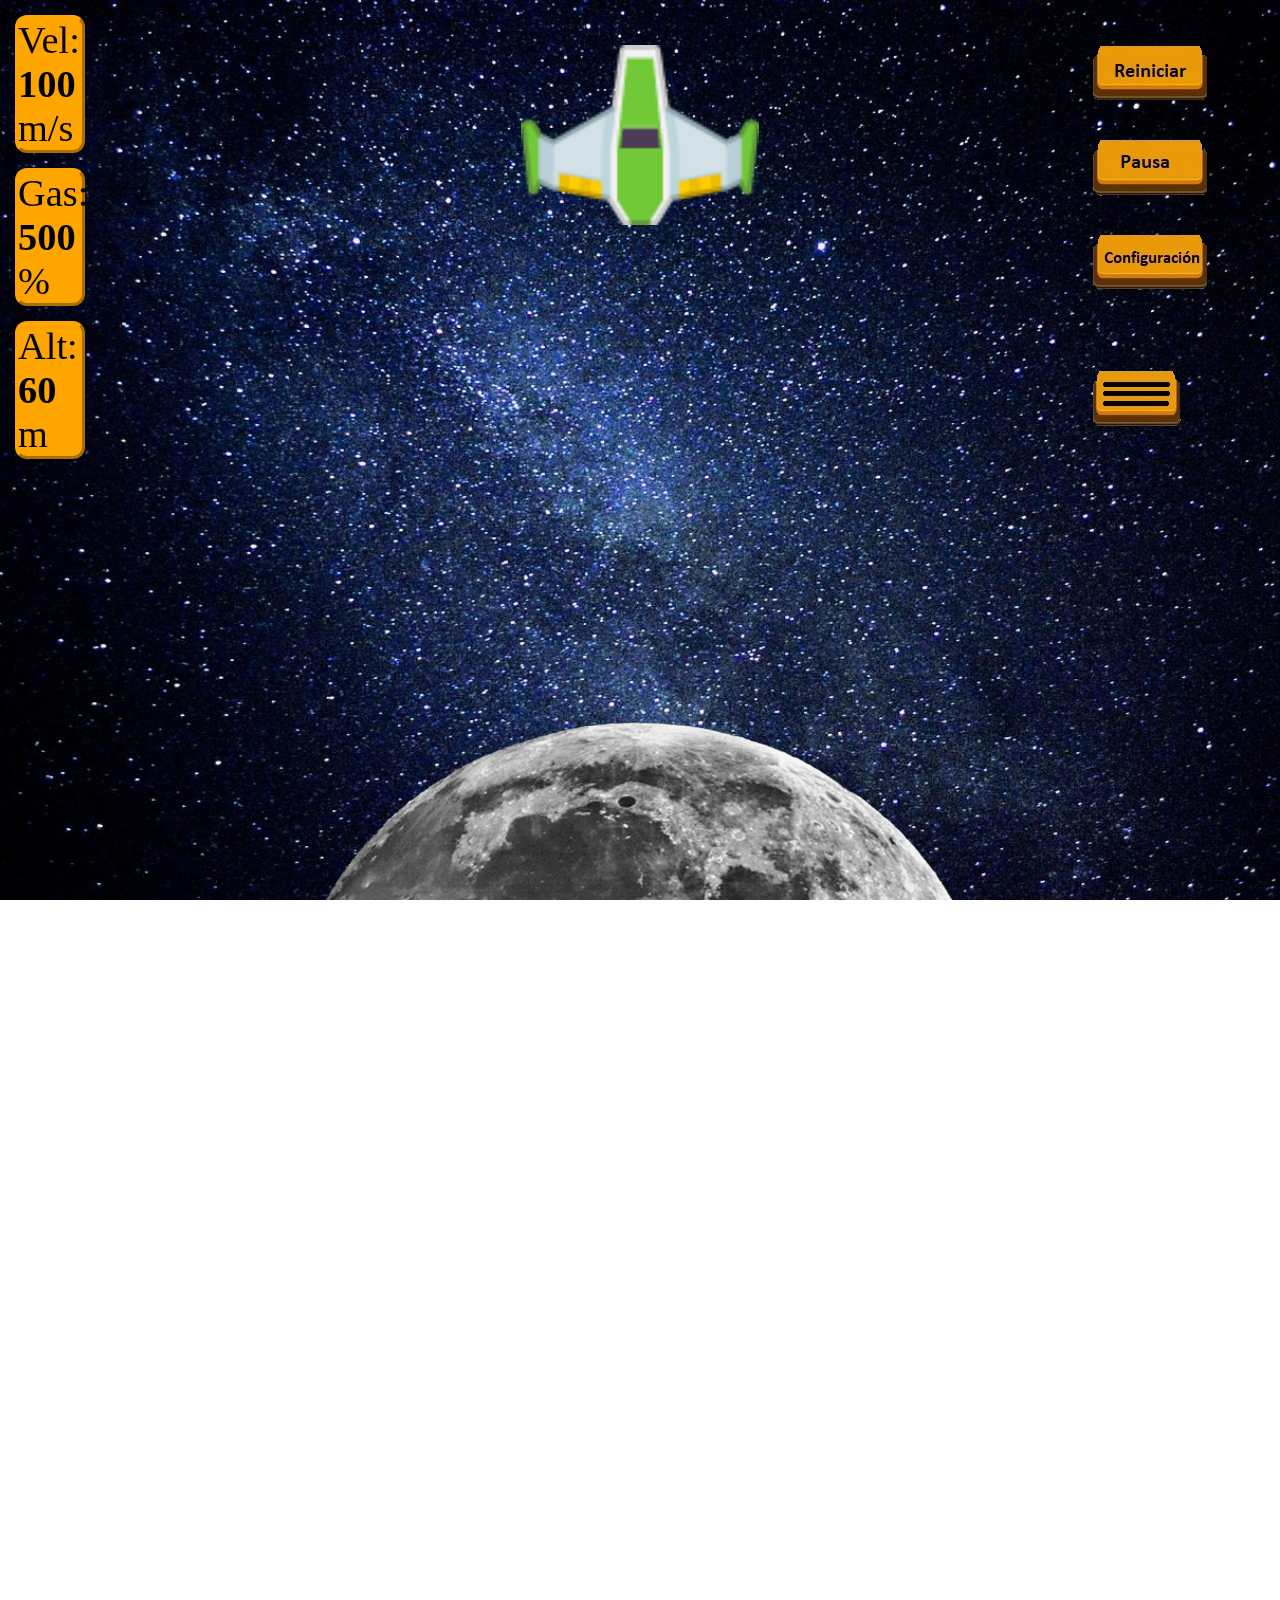
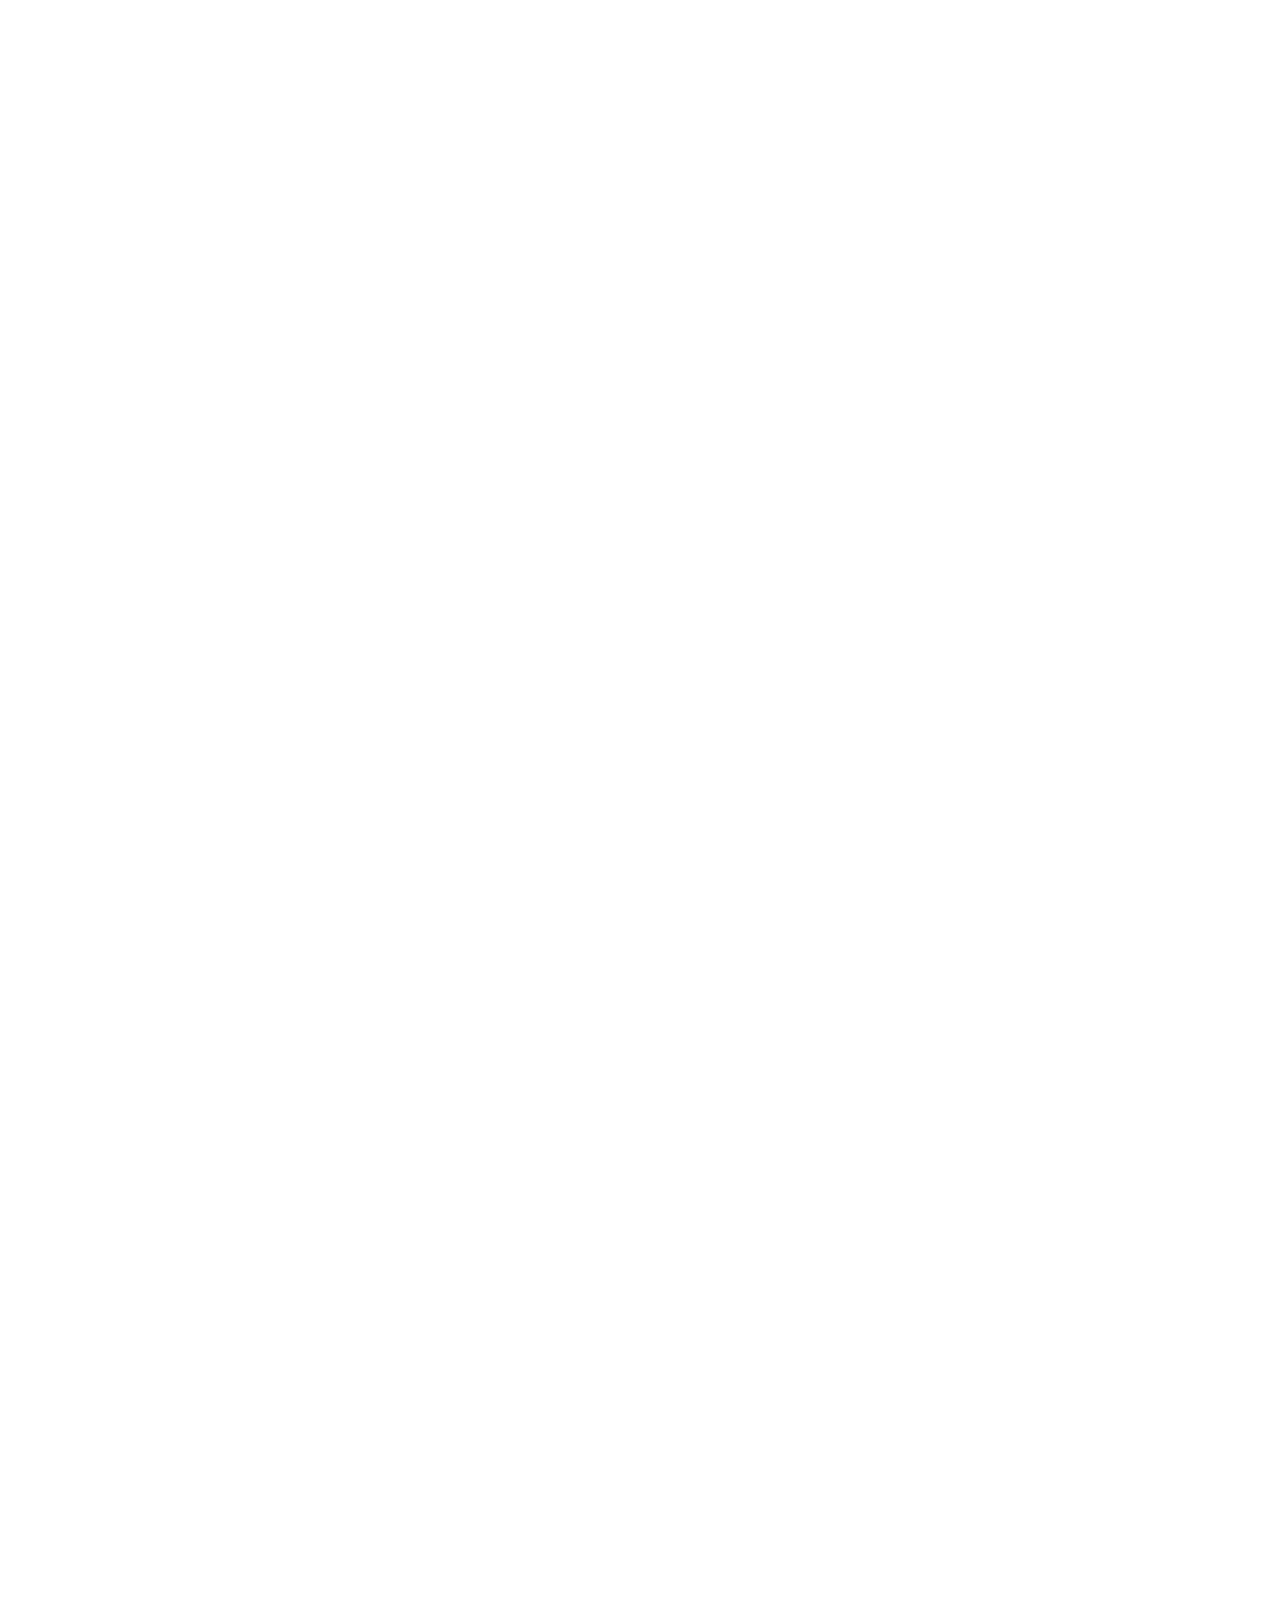
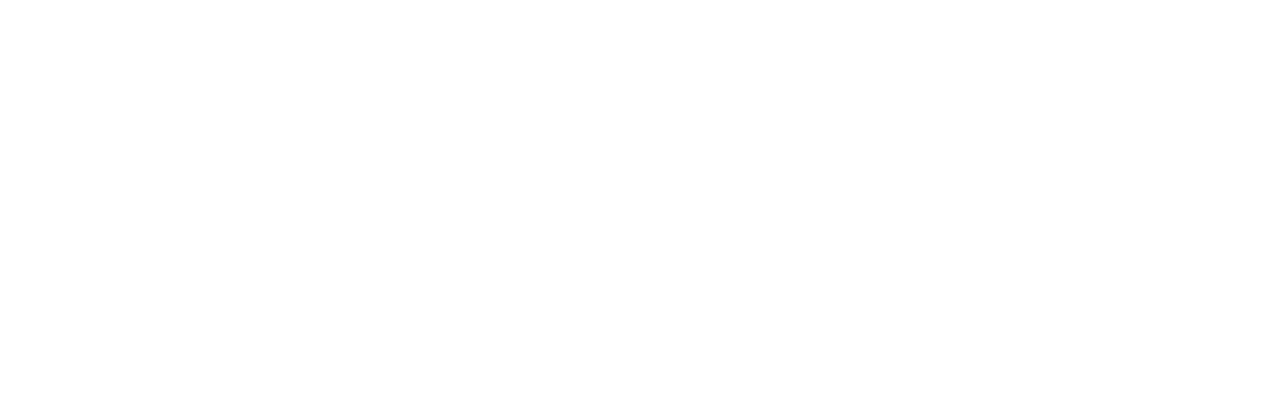
==== index.html @ 9557cb46 "Add files via upload" ====
<!DOCTYPE html>
<html>
<head>
<link href="css/estilo.css" rel="stylesheet" type="text/css">
<meta http-equiv="Content-Type" content="text/html; charset=utf-8" />
<meta name="viewport" content="width=device-width, initial-scale=1.0">
<Link rel = 'stylesheet' media = 'screen and (min-width: 720px)' href = 'css / estilomov.css'>
<Link rel = 'stylesheet' media = 'screen and (max-width: 720px)' href = 'css / estilo.css'>
</head>
<body>
<div id="nave">
<img src="img/nave.png" alt="img nave">
</div>
<div id="contadores">
	<div id="cpanel">
		<div class="controles">Vel:<br><b><span id="Velocidad">100</span></b> m/s</div>
		<div class="controles">Gas:<br><b><span id="Gas">500</span></b> %</div>
		<div class="controles">Alt:<br><b><span id="Altura">60</span></b> m</div>
	</div>
</div>
</div><div class="b">b</div><div class="c">
<ul id="menu">
  <li class='pc'><a href="index.html"><img src="img/boton reiniciar.png" alt="reiniciar"></a></li>
  <li class='pc'><a href="#"><img src="img/boton pausa.png" alt="pausa"></a></li>
	<li class='pc'><a href="#"><img src="img/boton configuracion .png" alt="configuración"></a></li>
	<li class='pc'><a href="instrucciones.html"><img src="img/boton opciones mov.png" alt="instrucciones"></a></li>
</ul>
<img id="terreno" src="img/terreno.png"/>
</body>

</html>
---- css/estilo.css ----
body,html{
	height:200%;
	padding:0px;
	margin:0px
}
body{
	font-size:3vw;
	background:url(../img/fondo.jpg) no-repeat center center fixed;
background-size: cover;
}
.a,.b,.c{
	display:inline-block;
	width:33.33%;
	height:100%;
	float:left;
}
.d{
	background-color:pink;
	height:0%;
	width:100%;
	position:fixed;
	bottom:0px;
}
#nave{
	text-align:center;
	position:fixed;
	top:5%;
	width:100%;
	height:20%;
}
#nave img{
	height:100%;
}
#contadores {
    width: 25%;
    height: 100%;
    position: fixed;
    left: 0px;
    background-image:;
    background-size: 100%;
    background-repeat: no-repeat;
    background-position: bottom left;
    pointer-events: auto;
}
.controles {
	  height: 20%;
    max-width: 140px;
    background-color: orange;
    margin: 15px;
    width: 20%;
		border-radius: 12px;
    border-style: outset;
    border-color: orange;
    font-size: 100%;
    padding: 0px;
    margin-bottom: 10px;
}
#terreno{
	margin:  auto;
	left: 0;
	right: 0;
	bottom: 0;
	position: fixed;
	height: 20%;
}
#menu li{
	list-style-type: none;
	position: relative;
  left: 160%;
	right: 0;
	padding: 8px;
	margin-bottom: 15px;
}
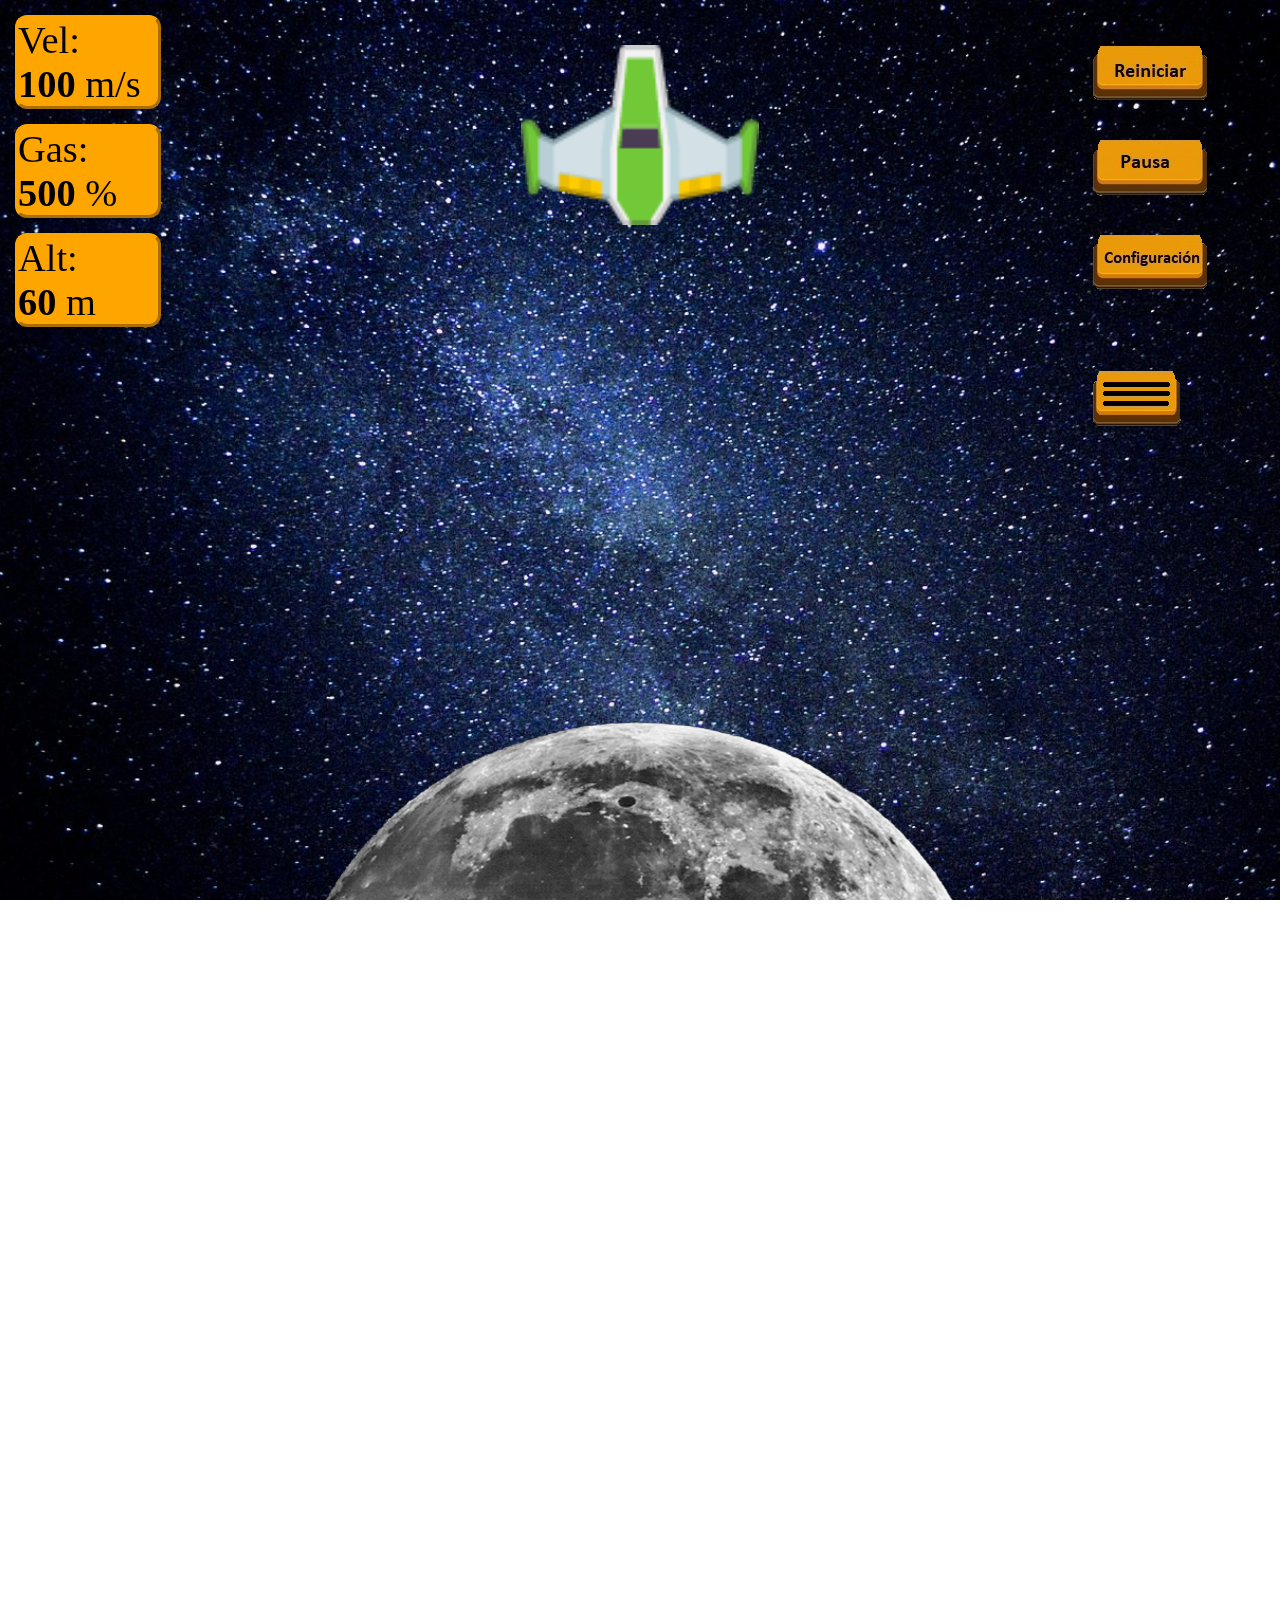
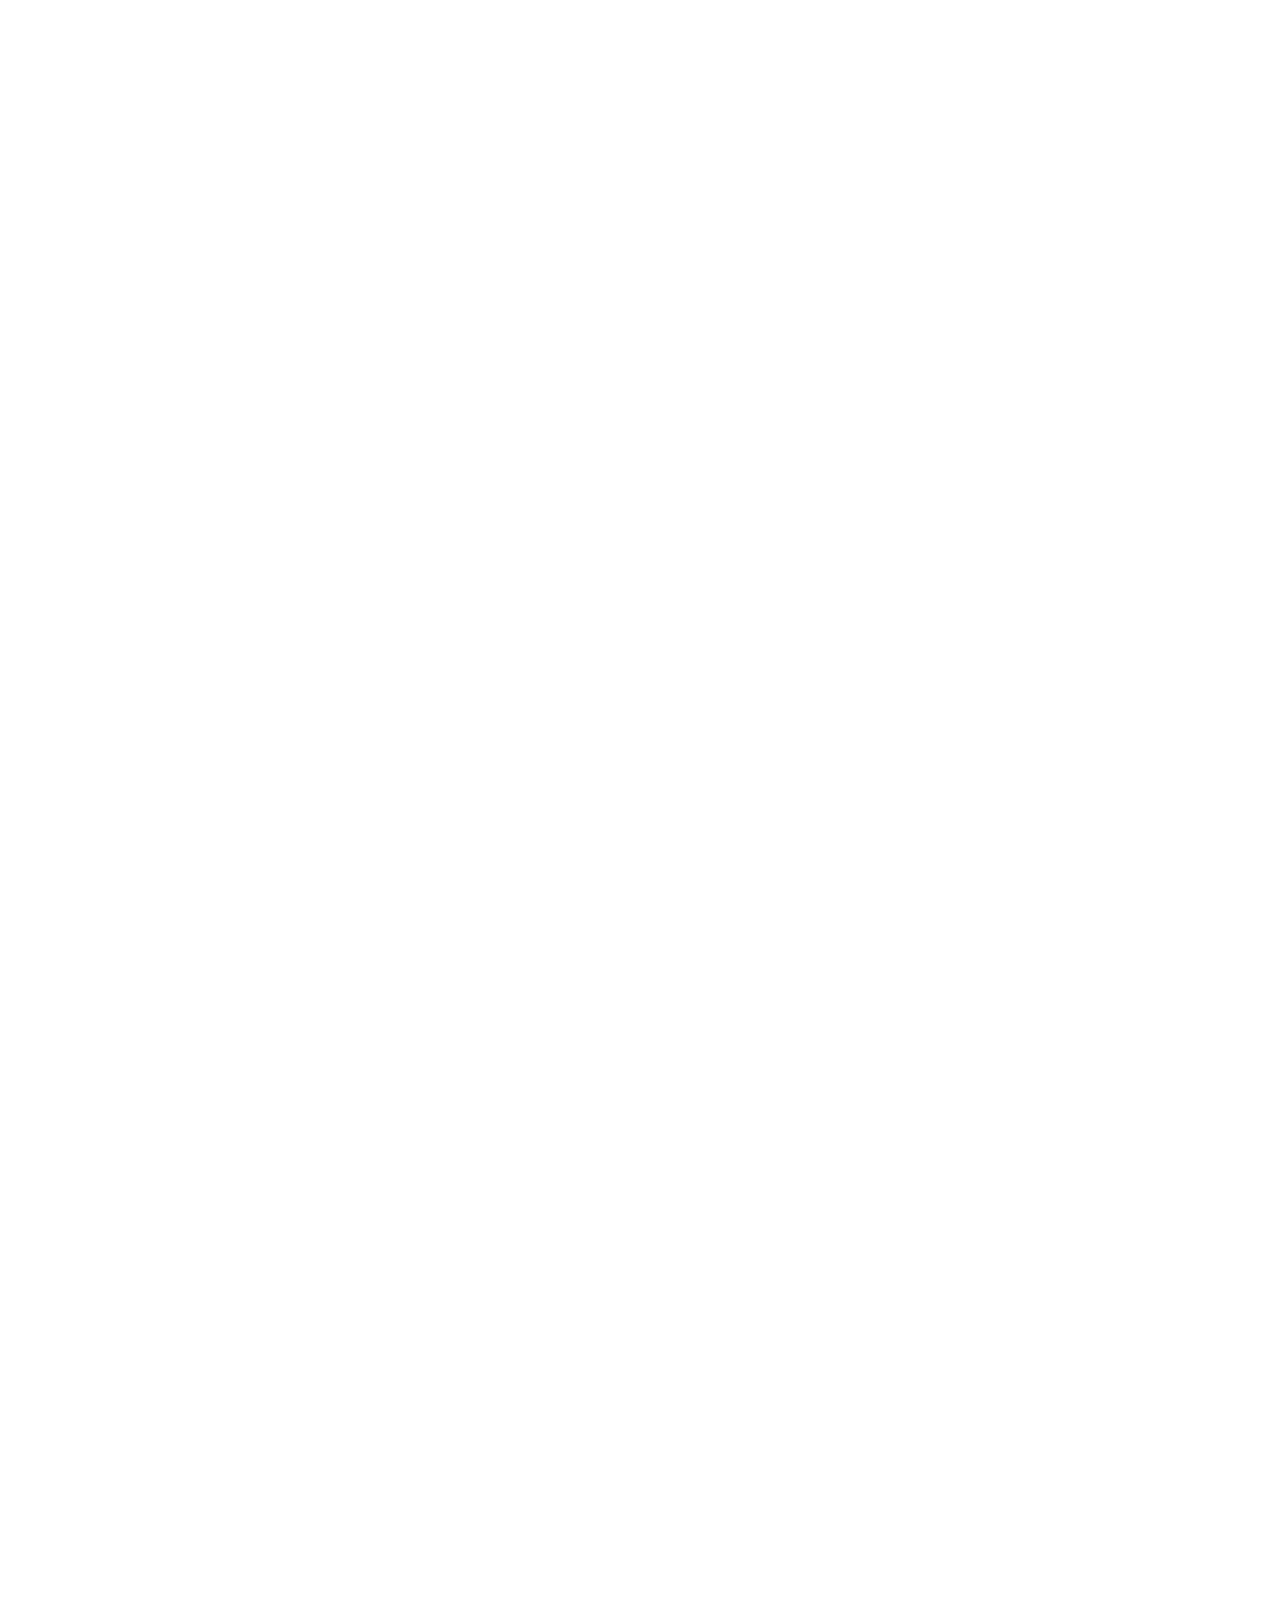
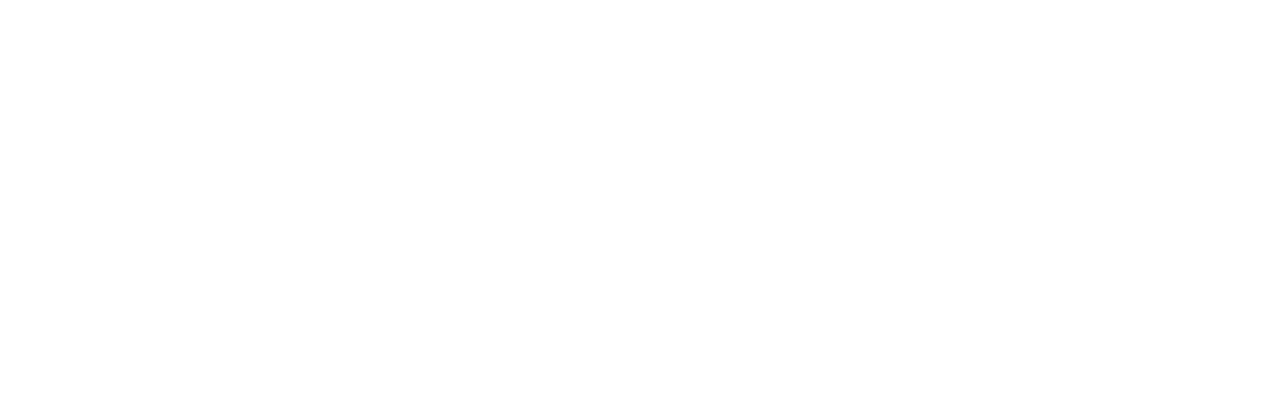
==== commit bedcbbf9: "Update index.html" ====
--- a/index.html
+++ b/index.html
@@ -13,17 +13,17 @@
 </div>
 <div id="contadores">
 	<div id="cpanel">
-		<div class="controles">Vel:<br><b><span id="Velocidad">100</span></b> m/s</div>
-		<div class="controles">Gas:<br><b><span id="Gas">500</span></b> %</div>
-		<div class="controles">Alt:<br><b><span id="Altura">60</span></b> m</div>
+	<div class="controles">Vel:<br><b><span id="Velocidad">100</span></b> m/s</div>
+	<div class="controles">Gas:<br><b><span id="Gas">500</span></b> %</div>
+	<div class="controles">Alt:<br><b><span id="Altura">60</span></b> m</div>
 	</div>
 </div>
 </div><div class="b">b</div><div class="c">
 <ul id="menu">
   <li class='pc'><a href="index.html"><img src="img/boton reiniciar.png" alt="reiniciar"></a></li>
   <li class='pc'><a href="#"><img src="img/boton pausa.png" alt="pausa"></a></li>
-	<li class='pc'><a href="#"><img src="img/boton configuracion .png" alt="configuración"></a></li>
-	<li class='pc'><a href="instrucciones.html"><img src="img/boton opciones mov.png" alt="instrucciones"></a></li>
+  <li class='pc'><a href="#"><img src="img/boton configuracion .png" alt="configuración"></a></li>
+  <li class='pc'><a href="instrucciones.html"><img src="img/boton opciones mov.png" alt="instrucciones"></a></li>
 </ul>
 <img id="terreno" src="img/terreno.png"/>
 </body>
--- a/css/estilo.css
+++ b/css/estilo.css
@@ -43,12 +43,12 @@
     pointer-events: auto;
 }
 .controles {
-	  height: 20%;
+    height: 20%;
     max-width: 140px;
     background-color: orange;
     margin: 15px;
-    width: 20%;
-		border-radius: 12px;
+    width: 60%;
+    border-radius: 12px;
     border-style: outset;
     border-color: orange;
     font-size: 100%;
